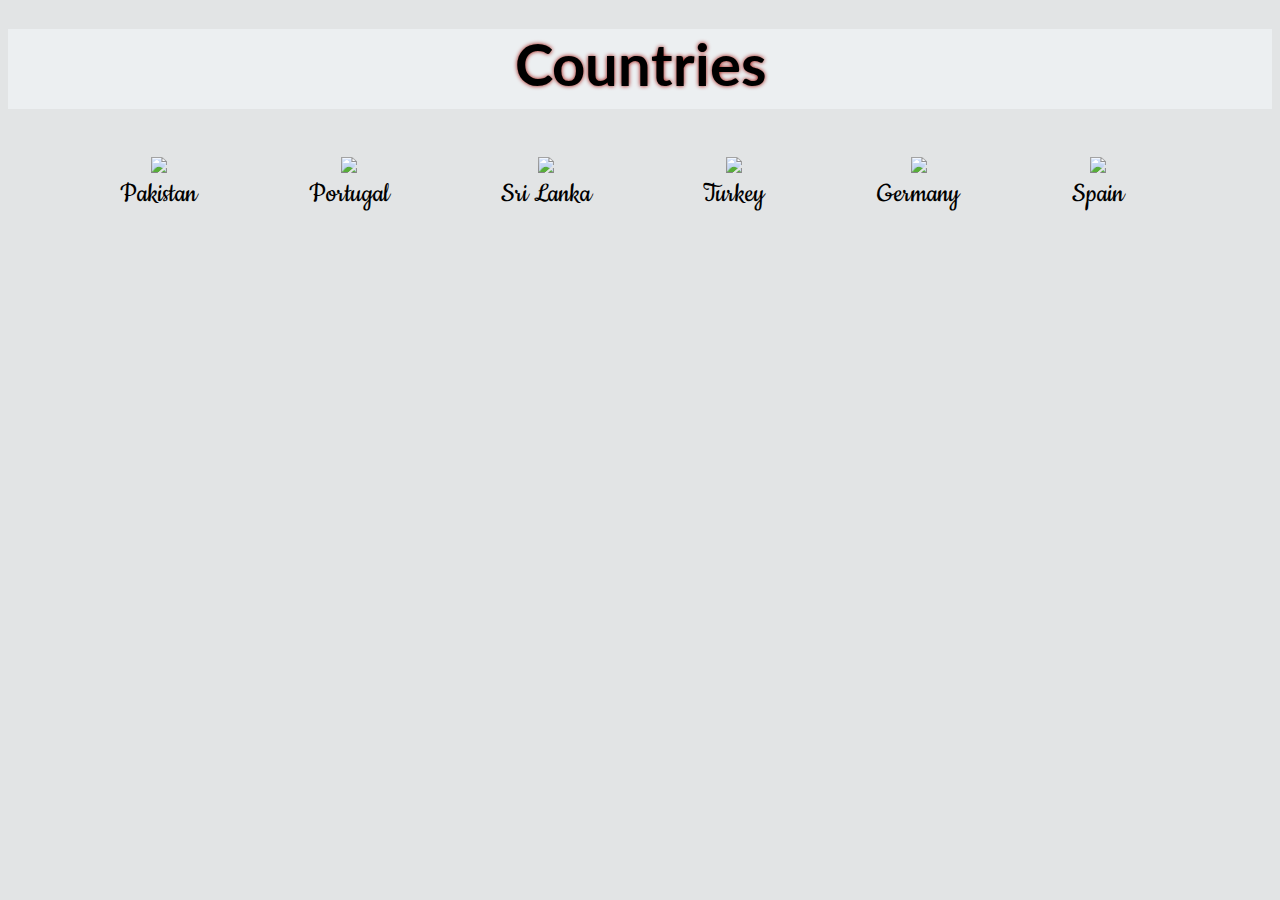
==== mockup-2/index.html @ 31ac1fd0 "Mockup 2" ====
<!DOCTYPE html>
<html lang="en">
<head>
    <meta charset="UTF-8">
    <meta name="viewport" content="width=device-width, initial-scale=1.0">
    <link href="https://fonts.googleapis.com/css2?family=Lato:wght@900&display=swap" rel="stylesheet">
    <link href="https://fonts.googleapis.com/css2?family=Cookie&family=Lato:wght@900&display=swap" rel="stylesheet">
    <link rel="stylesheet" href="style.css">
    <title>Mockup-2</title>
</head>
<body>
    <div class="header">
        <h1 class="country">Countries</h1>
    </div>
    <div class="pakistan">
        <img src="images/countries/pakistan.png">
        <p class="p1">Pakistan</p>
    </div> 
    <div class="portugal">
        <img src="images/countries/portugal.jpg">
        <p class="p1">Portugal</p>
    </div> 
    <div class="srilanka">
        <img src="images/countries/srilanka.jpg">
        <p class="p1">Sri Lanka</p>
    </div> 
    <div class="turkey">
        <img src="images/countries/turkey.png">
        <p class="p1">Turkey</p>
    </div>
    <div class="germany">
        <img src="images/countries/germany.jpg">
        <p class="p1">Germany</p>
    </div>
    <div class="spain">
        <img src="images/countries/spain.jpg">
        <p class="p1">Spain</p>
    </div>
</body>
</html>
---- mockup-2/style.css ----
body{
    background-color: #e2e4e5;
}
.header{
    font-family: 'Lato', sans-serif;
    text-shadow:0 0 4px #9b0800;
    font-size: 29px;
    font-weight: 900;
    background-color: #eceff1;
    width: 100%;
    text-align: center;
    height: 80px;
    margin-top: 1em;
}
.country{
    margin-top: 7px;
}
.pakistan,.portugal,.srilanka,.turkey,.germany,.spain{
    float: left;
    margin-left: 7em;
    margin-top: 3em;
    text-align: center;
}
.p1{
    font-family: 'Cookie', cursive;
    font-size: 30px;
    margin-top: 0px;
}
.pakistan:hover,.portugal:hover,.srilanka:hover,.turkey:hover,.germany:hover,.spain:hover{
    background-color: #eceff1;
    color: #ed4630;
    cursor: pointer;
}
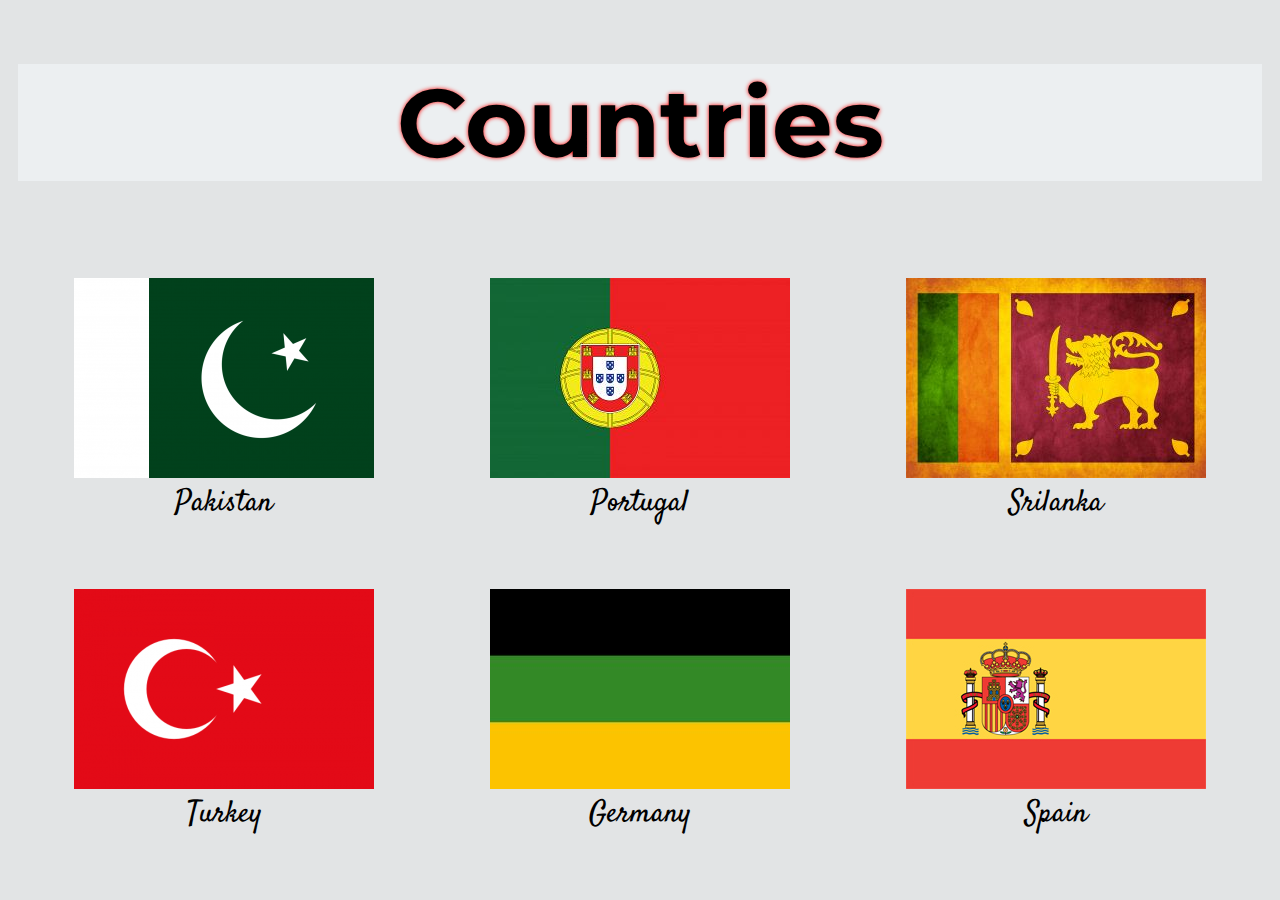
==== commit 5f785d2f: "updated file" ====
--- a/mockup-2/index.html
+++ b/mockup-2/index.html
@@ -5,6 +5,8 @@
     <meta name="viewport" content="width=device-width, initial-scale=1.0">
     <link href="https://fonts.googleapis.com/css2?family=Lato:wght@900&display=swap" rel="stylesheet">
     <link href="https://fonts.googleapis.com/css2?family=Cookie&family=Lato:wght@900&display=swap" rel="stylesheet">
+    <link href="https://fonts.googleapis.com/css2?family=Montserrat:wght@600;800&display=swap" rel="stylesheet">
+    <link href="https://fonts.googleapis.com/css2?family=Satisfy&display=swap" rel="stylesheet">
     <link rel="stylesheet" href="style.css">
     <title>Mockup-2</title>
 </head>
@@ -12,29 +14,29 @@
     <div class="header">
         <h1 class="country">Countries</h1>
     </div>
-    <div class="pakistan">
-        <img src="images/countries/pakistan.png">
-        <p class="p1">Pakistan</p>
-    </div> 
-    <div class="portugal">
-        <img src="images/countries/portugal.jpg">
-        <p class="p1">Portugal</p>
-    </div> 
-    <div class="srilanka">
-        <img src="images/countries/srilanka.jpg">
-        <p class="p1">Sri Lanka</p>
-    </div> 
-    <div class="turkey">
-        <img src="images/countries/turkey.png">
-        <p class="p1">Turkey</p>
-    </div>
-    <div class="germany">
-        <img src="images/countries/germany.jpg">
-        <p class="p1">Germany</p>
-    </div>
-    <div class="spain">
-        <img src="images/countries/spain.jpg">
-        <p class="p1">Spain</p>
-    </div>
+    <figure>
+        <img src="images/countries/pakistan.png" alt="Pakistan flag">
+        <figcaption>Pakistan</figcaption>
+    </figure>
+    <figure>
+        <img src="images/countries/portugal.jpg" alt="Portugal flag">
+        <figcaption>Portugal</figcaption>
+    </figure>
+    <figure>
+        <img src="images/countries/srilanka.jpg" alt="Srilanka flag">
+        <figcaption>Srilanka</figcaption>
+    </figure>
+    <figure>
+        <img src="images/countries/turkey.png" alt="Turkey flag">
+        <figcaption>Turkey</figcaption>
+    </figure>
+    <figure>
+        <img src="images/countries/germany.jpg" alt="Germany flag">
+        <figcaption>Germany</figcaption>
+    </figure>
+    <figure>
+        <img src="images/countries/spain.jpg" alt="Spain flag">
+        <figcaption>Spain</figcaption>
+    </figure>
 </body>
 </html>--- a/mockup-2/style.css
+++ b/mockup-2/style.css
@@ -1,33 +1,28 @@
 body{
     background-color: #e2e4e5;
+    text-align: center;
 }
 .header{
-    font-family: 'Lato', sans-serif;
-    text-shadow:0 0 4px #9b0800;
-    font-size: 29px;
-    font-weight: 900;
+    font-family: 'Montserrat', sans-serif;
+    text-shadow:0 0 4px red;
+    font-size: 3em;
     background-color: #eceff1;
-    width: 100%;
     text-align: center;
-    height: 80px;
-    margin-top: 1em;
+    margin:10px;
 }
-.country{
-    margin-top: 7px;
-}
-.pakistan,.portugal,.srilanka,.turkey,.germany,.spain{
-    float: left;
-    margin-left: 7em;
-    margin-top: 3em;
+figcaption{
+    font-family: 'Satisfy', cursive;
+    font-size: 30px;
+    margin-top: 0px;
     text-align: center;
 }
-.p1{
-    font-family: 'Cookie', cursive;
-    font-size: 30px;
-    margin-top: 0px;
+figure{
+    display: inline-block;
+    padding: 1em;
+    border-radius: 5px;
+    cursor: pointer;
 }
-.pakistan:hover,.portugal:hover,.srilanka:hover,.turkey:hover,.germany:hover,.spain:hover{
-    background-color: #eceff1;
-    color: #ed4630;
-    cursor: pointer;
+figure:hover{
+    background-color:#eceff1 ;
+    color: red;
 }